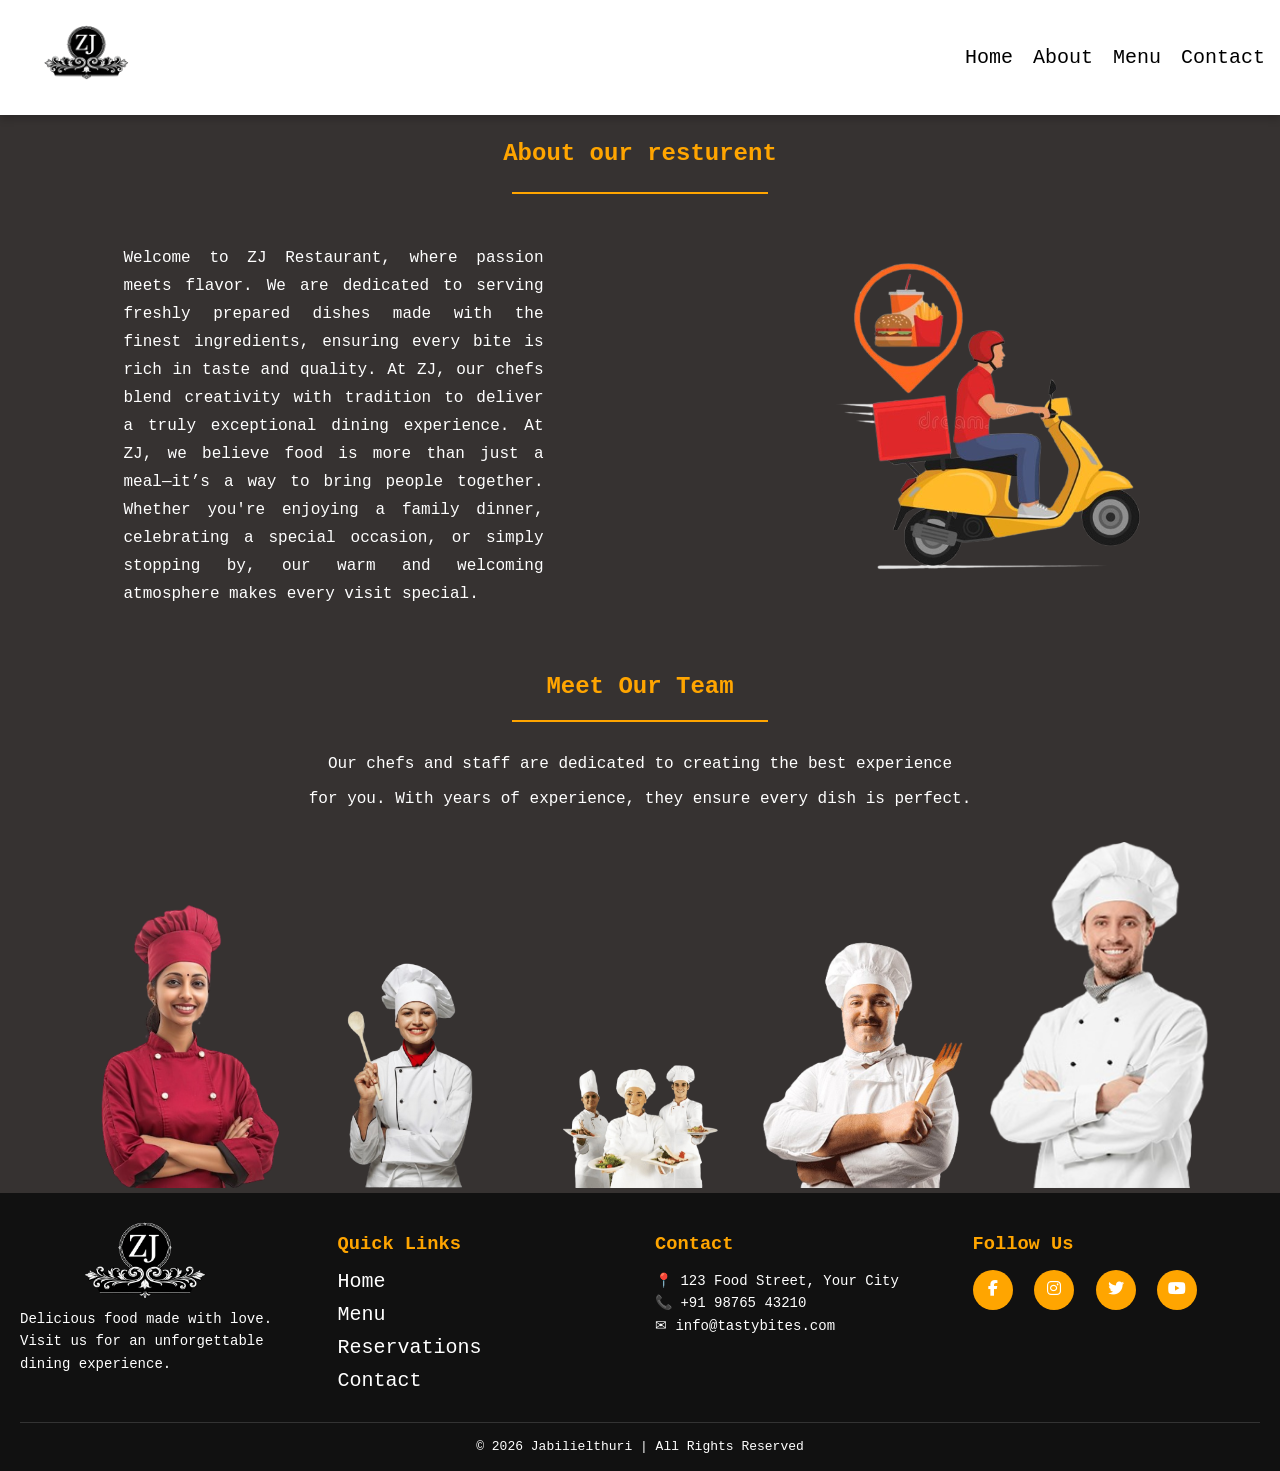
==== about.html @ 855bfcc8 "added about.html page" ====
<!DOCTYPE html>
<html lang="en">

<head>
    <meta charset="UTF-8">
    <meta name="viewport" content="width=device-width, initial-scale=1.0">
    <title>Document</title>
    <link rel="stylesheet" href="css/navbar.css" />
    <link rel="stylesheet" href="css/index.css" />
    <link rel="stylesheet" href="https://cdn.jsdelivr.net/npm/bootstrap-icons@1.13.1/font/bootstrap-icons.min.css">
    <link rel="stylesheet" href="https://cdnjs.cloudflare.com/ajax/libs/font-awesome/6.5.0/css/all.min.css">
</head>

<body>
    <header class="header">
        <img src="./images/black logo.png" class="logo" />
        <nav class="nav-bar">
            <a href="index.html">Home</a>
            <a href="about.html">About</a>
            <a href="#">Menu</a>
            <a href="#">Contact</a>
        </nav>
    </header>

    <section>
        <h1 style="padding:25px; text-align:center;color:orange">About our resturent</h1>
        <hr style="border:1px solid orange; width:20%; margin: 0 auto;" />

        <div class="about-container" style="padding-top:30px;">
            <div class="about-card" style="padding-top:20px;">
                <p>Welcome to ZJ Restaurant, where passion meets flavor. We are dedicated to serving freshly prepared
                    dishes
                    made with the finest ingredients, ensuring every bite is rich in taste and quality. At ZJ, our chefs
                    blend creativity with tradition to deliver a truly exceptional dining experience.

                    At ZJ, we believe food is more than just a meal—it’s a way to bring people together. Whether you're
                    enjoying a family dinner, celebrating a special occasion, or simply stopping by, our warm and
                    welcoming
                    atmosphere makes every visit special.</p>


            </div>
            <img src="./images/why-fast.png" />
        </div>
    </section>

    <section class="team">
        <div class="container">
            <h1 style="text-align:center; color:orange;padding:20px;">Meet Our Team</h2>
                <hr style="border:1px solid orange; width:20%; margin: 0 auto;" />
                <p style="text-align: center;line-height: 35px;padding:25px;">
                    Our chefs and staff are dedicated to creating the best experience <br />for you. With years of
                    experience,
                    they ensure every dish is perfect.
                </p>

                <div style="text-align:center">
                    <img src="./images/about-chef-2.png" class="chef" />
                    <img src="./images/about-chef-1.png" class="chef" />
                    
                    <img src="./images/about-chef-4.png" class="chef" />
                    <img src="./images/about-chef-3.png" class="chef" />
                    <img src="./images/about-chef-5.png" class="chef" />
                </div>
        </div>
    </section>

    <footer class="footer">
        <div class="footer-container">

            <div class="footer-section">
                <img src="./images/logo-zj-white.png" class="logo-1" />
                <p style="margin-top:-45px;">Delicious food made with love. Visit us for an unforgettable dining
                    experience.</p>
            </div>

            <div class="footer-section">
                <h3>Quick Links</h3>
                <ul>
                    <li><a href="#">Home</a></li>
                    <li><a href="#">Menu</a></li>
                    <li><a href="#">Reservations</a></li>
                    <li><a href="#">Contact</a></li>
                </ul>
            </div>

            <div class="footer-section">
                <h3>Contact</h3>
                <p>📍 123 Food Street, Your City</p>
                <p>📞 +91 98765 43210</p>
                <p>✉ info@tastybites.com</p>
            </div>

            <div class="footer-section">
                <h3>Follow Us</h3>
                <div class="socials">
                    <a href="#"><i class="fab fa-facebook-f"></i></a>
                    <a href="#"><i class="fab fa-instagram"></i></a>
                    <a href="#"><i class="fab fa-twitter"></i></a>
                    <a href="#"><i class="fab fa-youtube"></i></a>
                </div>
            </div>

        </div>

        <div class="footer-bottom">
            <p>© 2026 Jabilielthuri | All Rights Reserved</p>
        </div>
    </footer>

</body>

</html>
---- css/navbar.css ----
* {
    font-family: SFMono-Regular, Menlo, Monaco, Consolas, "Liberation Mono", "Courier New", monospace;
    margin: 0;
    padding: 0;
    box-sizing: border-box;

}


body {
    font-family:
        "Noto Color Emoji",
        "Segoe UI Emoji",
        "Apple Color Emoji",
        sans-serif;
    background-color: #363231;
}

.header {
    background-color: white;

    display: flex;
    flex-direction: row;
    justify-content: space-between;
    align-items: center;
    box-shadow: 0 4px 8px rgba(0, 0, 0, 0.2);
    width: 100%;
}

.nav-bar {
    display: flex;
    gap: 20px;
    padding: 15px;
}

@media (max-width:996px) {
    .nav-bar {
        display: none;

    }


}


a {
    text-decoration: none;
    font-size: 20px;
    color: black
}

.logo {
    width: auto;
    object-fit: contain;
    height: 115px;
    display: block;
}





.footer {
    background-color: #111;
    color: #fff;
    padding: 40px 20px 10px;
}

.footer-container {
    display: grid;
    grid-template-columns: repeat(auto-fit, minmax(220px, 1fr));
    gap: 30px;
}

.footer-section h2,
.footer-section h3 {
    margin-bottom: 15px;
    color:orange;
}

.footer-section p {
    font-size: 14px;
    line-height: 1.6;
}

.footer-section ul {
    list-style: none;
    padding: 0;
}

.footer-section ul li {
    margin-bottom: 10px;
}

.footer-section ul li a {
    text-decoration: none;
    color: white;
    transition: 0.3s;
}

.footer-section ul li a:hover {
    color: #ff9800;
}

/* Social Icons */
.socials a {
    display: inline-block;
    margin-right: 12px;
    width: 40px;
    height: 40px;
    line-height: 40px;
    text-align: center;
    background: orange;
    border-radius: 50%;
    color: #fff;
    transition: 0.3s;
    font-size: 16px;
}

.socials a:hover {
    background: #ff9800;
    color: #111;
    transform: scale(1.1);
}

.logo {
    color: #ff9800;
}

.footer-bottom {
    text-align: center;
    border-top: 1px solid #333;
    margin-top: 20px;
    padding-top: 10px;
    font-size: 13px;
    color: #aaa;
}

.logo-1 {
    margin-top:-18%;
    width:250px;
}
---- css/index.css ----
* {
    font-family: SFMono-Regular, Menlo, Monaco, Consolas, "Liberation Mono", "Courier New", monospace;
    margin: 0;
    padding: 0;
    box-sizing: border-box;

}



/* ============= hero page starts ============== */

.hero-container {
    background-image: url("../images/hero\ page.jpg");
    height: 80vh;
    /* background-position: center; */
    background-repeat: no-repeat;
    background-size: cover;
    background-attachment: fixed;
    color: white;
    padding: 20px;
    display: flex;
    flex-direction: column;
    justify-content: center;


}

#hero-page {
    line-height: 1.2;
    font-weight: bold;
    padding: 10px;
    font-size: 3.5em;
}

.hero-para {
    padding: 10px;
}

.order-now-1 {
    padding: 12px;
    width: 20%;
    margin: 10px;
    background-color: transparent;
    border: 2px solid white;
    border-radius: 5px;
    color: white;
}

.explore-now {
    padding: 12px;
    width: 20%;
    margin: 10px;
    background-color: orangered;
    /* border: 2px solid white; */
    border-radius: 5px;
    color: white;
    border-style: none;

}

.time {
    padding: 10px;
}

.time-icon {
    color: orange;
    font-size: 18px;
}

/* ============= hero page starts ============== */

/* ============= latest Dishes ============== */

.latest-img {
    width: 250px;
    object-fit: cover;
    border-radius: 20px;
}

.latest-container {
    margin-top: 20px;
    display: flex;
    flex-direction: row;
    gap: 15px;
    flex-wrap: wrap;
    justify-content: center;
    align-items: center;
}

.food-card {
    padding: 15px;
    border-radius: 15px;
    background-color: transparent;
    box-shadow: 0 4px 12px rgba(0, 0, 0, 0.1);
    color: white;
    width: 280px;
    border-right: 1px solid orange;
    border-left: 1px solid orange;
}


.order-now {
    padding: 12px;
    width: 100%;
    margin: 10px;
    background-color: orangered;
    border: 2px solid white;
    border-radius: 5px;
    color: white;
}

/* ============= latest Dishes ============== */

.desert-section {
    /* background-image: url("../images/sweet-heropage.webp"); */
    padding: 25px;
    height: auto;
    color: white;
}

.sweet-image {
    width: 200px;
    border-radius: 50%;
    padding: 18px;
}

.sweet-container {
    display: flex;
    flex-direction: row;
    gap: 15px;
    flex-wrap: wrap;
    justify-content: center;
    align-items: center;
    margin-top:35px;

}

.sweet-sub {
    width: 280px;
    padding: 15px;
    border-radius: 15px;
    background-color: transparent;
    box-shadow: 0 4px 12px rgba(0, 0, 0, 0.1);
    color: black;
    text-align: center;
    border-right: 1px solid orange;
    border-left: 1px solid orange;

}

.choose-container {
    display: flex;
    flex-direction: row;
    flex-wrap: wrap;
    justify-content: center;
    align-items: center;
    gap: 30px;


}

.choose-card {
    width: 250px;
    text-align: center;
}

p {
    line-height: 28px;
    color: white;
}

h4 {
    line-height: 25px;
    color: orange;
}

h1{
    color:white;
}

h3 {
    color: white;
}

.fresh-img {
    width: 180px;
    padding: 20px;
}

.fresh-img-1 {
    width: 220px;
}






.about-container {
    display:flex;
    flex-wrap:wrap;
    justify-content: space-around;
    align-items:center;
    gap:20px;
}

.about-card{
    width:420px;
    text-align: justify;
}
.team {
    margin-top:45px;
}
.chef {
    width:220px;
}
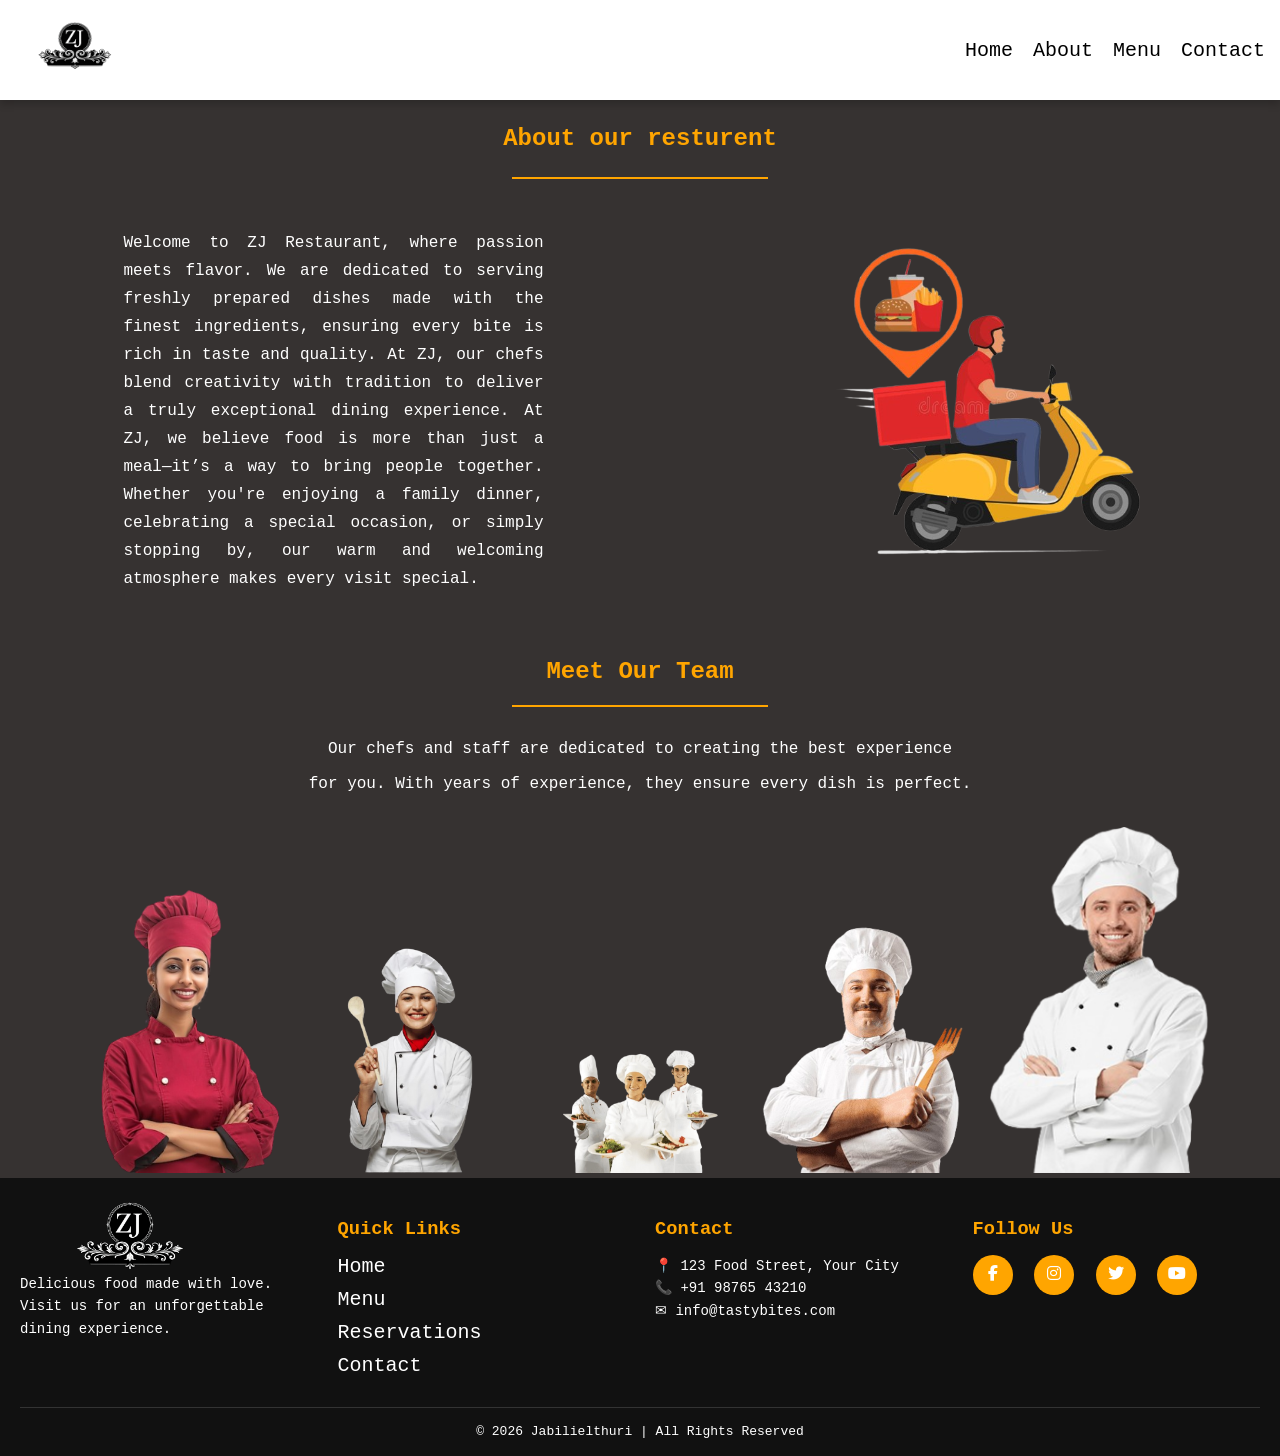
==== commit 30feb852: "add contact page" ====
--- a/about.html
+++ b/about.html
@@ -17,8 +17,8 @@
         <nav class="nav-bar">
             <a href="index.html">Home</a>
             <a href="about.html">About</a>
-            <a href="#">Menu</a>
-            <a href="#">Contact</a>
+            <a href="menu.html">Menu</a>
+            <a href="contact">Contact</a>
         </nav>
     </header>
 
--- a/css/navbar.css
+++ b/css/navbar.css
@@ -50,10 +50,7 @@
 }
 
 .logo {
-    width: auto;
-    object-fit: contain;
-    height: 115px;
-    display: block;
+   width:150px;
 }
 
 
@@ -138,5 +135,5 @@
 
 .logo-1 {
     margin-top:-18%;
-    width:250px;
+    width:220px;
 }
--- a/css/index.css
+++ b/css/index.css
@@ -132,7 +132,7 @@
     flex-wrap: wrap;
     justify-content: center;
     align-items: center;
-    margin-top:35px;
+    margin-top: 35px;
 
 }
 
@@ -175,8 +175,8 @@
     color: orange;
 }
 
-h1{
-    color:white;
+h1 {
+    color: white;
 }
 
 h3 {
@@ -198,20 +198,206 @@
 
 
 .about-container {
+    display: flex;
+    flex-wrap: wrap;
+    justify-content: space-around;
+    align-items: center;
+    gap: 20px;
+}
+
+.about-card {
+    width: 420px;
+    text-align: justify;
+}
+
+.team {
+    margin-top: 45px;
+}
+
+.chef {
+    width: 220px;
+}
+
+.breakfat-img {
+    width: 100px;
+    /* box-shadow: 0 4px 8px rgba(0, 0, 0, 0.1); */
+    border-radius: 15px;
+
+
+}
+
+.break-container {
+    display: flex;
+    gap: 15px;
+      box-shadow: 0 4px 8px rgba(0, 0, 0, 0.1);
+      padding:15px;
+      /* border-left:3px solid orange; */
+      border-bottom:2px solid orange;
+      border-radius:20px;
+
+
+}
+
+.b-sub-card {
+    display: flex;
+    flex-direction: column;
+    justify-content: center;
+    /* align-items: center; */
+}
+
+.price-container {
+    display: flex;
+    justify-content: space-between;
+}
+
+.main-breakfast-container {
+    display: flex;
+    flex-direction: row;
+    justify-content: space-around;
+    flex-wrap: wrap;
+    padding: 20px;
+    
+  
+    margin :20px;
+
+}
+
+
+@media (max-width:996px){
+    .break-container{
+        display: flex;
+        flex-direction:column;
+        justify-content: center;
+        align-items: center;
+    }
+}
+
+.form-container {
+
+    border-radius: 25px;
+    background-color: #474646;
+    box-shadow: 0 4px 8px rgba(0, 0, 0, 0.1);
+    padding: 25px;
+    margin: 20px;
+    width: 550px;
+    border-top:3px solid orange;
+
+}
+
+.form-section {
+    display: flex;
+    justify-content: center;
+    flex-wrap: wrap;
+    /* align-items: center; */
+}
+
+input {
+    background-color: transparent;
+    box-shadow: 0 4px 8px rgba(0, 0, 0, 0.1);
+    border: 1px solid rgb(179, 178, 175);
+    padding: 15px;
+    width: 100%;
+    margin-bottom: 20px;
+    margin-top: 13px;
+}
+
+.reach-out {
+    padding: 10px;
+    color: orange;
+    background-color: #664930;
+    border-radius: 15px;
+    border: none;
+    box-shadow: 0 4px 8px rgba(0, 0, 0, 0.1)
+}
+
+.send-msg {
+    padding-top: 20px;
+    color: white;
+}
+
+.sen-para {
+    padding-top: 18px;
+    padding-bottom: 18px;
+}
+
+.alignment-form-container {
+    display: flex;
+    justify-content: center;
+    gap: 20px;
+
+}
+
+textarea {
+    width: 100%;
+    padding: 15px;
+    background-color: transparent;
+    box-shadow: 0 4px 8px rgba(0, 0, 0, 0.1);
+}
+
+label {
+    color: white;
+
+
+}
+
+.submit {
+    width: 100%;
+    background-color: orangered;
+    padding: 20px;
+    margin-top: 15px;
+    color: white;
+    border: none;
+}
+
+.email-container {
+    display: flex;
+    gap: 15px;
+    padding:20px;
+}
+
+.email-icon {
+    color: orange;
+    font-size: 22px;
+}
+
+.contact-container {
+
+    border-radius: 15px;
+    /* background-color: #474646; */
+    /* box-shadow: 0 4px 8px rgba(0, 0, 0, 0.1); */
+    padding: 25px;
+    margin: 20px;
+    width: 550px;
+
+}
+.contact-head {
+    padding:15px;
+}
+
+
+
+.conat-gal-img {
+    width:150px;
+}
+
+.gallery-container {
     display:flex;
     flex-wrap:wrap;
-    justify-content: space-around;
-    align-items:center;
-    gap:20px;
-}
-
-.about-card{
-    width:420px;
-    text-align: justify;
-}
-.team {
-    margin-top:45px;
-}
-.chef {
-    width:220px;
+    justify-content: center;
+    flex-direction: row;
+    gap:25px;
+}
+
+.menu-btns {
+    background: transparent;
+    padding:10px;
+    border:1px solid orange;
+    border-radius:10px;
+    color :orange;
+    box-shadow: 0 4px 8px rgba(0, 0, 0, 0.1);
+}
+
+.breakfast-head {
+    text-align:center;
+    padding:25px;
 }
